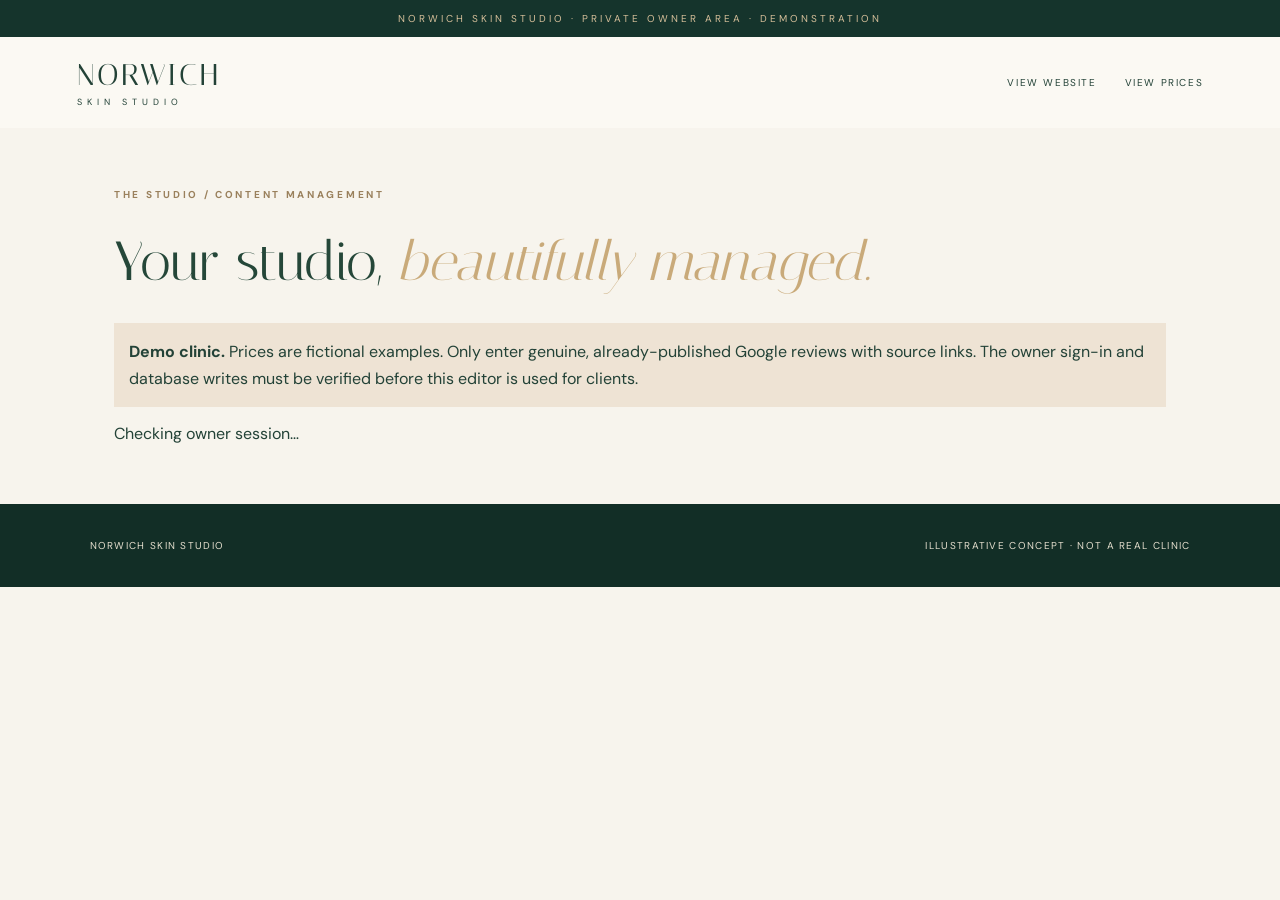
==== owner.html @ 9926fd3e "Build luxury owner dashboard for prices and linked reviews" ====
<!doctype html>
<html lang="en">
<head>
<meta charset="utf-8"><meta name="viewport" content="width=device-width,initial-scale=1">
<meta name="robots" content="noindex,nofollow">
<title>Studio Owner | Norwich Skin Studio</title>
<link href="https://fonts.googleapis.com/css2?family=DM+Sans:wght@400;500;600;700&family=Italiana&display=swap" rel="stylesheet">
<link rel="stylesheet" href="styles.css"><link rel="stylesheet" href="studio-extra.css">
</head>
<body class="owner-live">
<div class="topline">NORWICH SKIN STUDIO · PRIVATE OWNER AREA · DEMONSTRATION</div>
<header class="header"><a class="brand" href="index.html"><span class="brand-top">NORWICH</span><span class="brand-bottom">SKIN STUDIO</span></a><nav><a href="index.html">VIEW WEBSITE</a><a href="prices.html">VIEW PRICES</a></nav></header>
<main class="owner-shell">
<div class="overline">THE STUDIO / CONTENT MANAGEMENT</div><h1>Your studio, <em>beautifully managed.</em></h1>
<p class="owner-note"><strong>Demo clinic.</strong> Prices are fictional examples. Only enter genuine, already-published Google reviews with source links. The owner sign-in and database writes must be verified before this editor is used for clients.</p>
<div id="owner-live-message" class="owner-feedback" role="status" aria-live="polite">Checking owner session…</div>
<section id="owner-live-login" class="owner-panel" hidden>
<div class="overline">PRIVATE ACCESS</div><h2>Welcome back.</h2><p>Enter your six-digit owner PIN.</p>
<form id="owner-live-pin-form"><label for="owner-live-pin">Owner PIN</label><input id="owner-live-pin" type="password" inputmode="numeric" maxlength="6" minlength="6" pattern="[0-9]{6}" autocomplete="current-password" required placeholder="••••••" style="max-width:230px"><div class="owner-actions"><button type="submit">UNLOCK OWNER AREA</button></div></form>
</section>
<section id="owner-live-controls" hidden>
<div class="owner-actions owner-live-top-actions"><button type="button" id="owner-live-refresh" class="secondary">REFRESH DATA</button><button type="button" id="owner-live-logout" class="secondary">SIGN OUT</button></div>
<div class="owner-grid">
<section class="owner-panel"><div class="overline">01 / PRICING</div><h2>Treatment prices</h2><p>Update a treatment, add a new one, or remove an old listing.</p>
<form id="owner-live-price-form">
<input type="hidden" id="owner-live-price-id">
<label for="owner-live-category">Category</label><input id="owner-live-category" maxlength="80" required placeholder="Facials & Skin">
<label for="owner-live-name">Treatment name</label><input id="owner-live-name" maxlength="140" required>
<label for="owner-live-description">Description</label><textarea id="owner-live-description" rows="3" required></textarea>
<label for="owner-live-price">Price (£)</label><input id="owner-live-price" type="number" min="0" max="9999999" step=".01" required>
<div class="owner-actions"><button type="submit">SAVE TO WEBSITE</button><button type="reset" class="secondary">NEW TREATMENT</button></div>
</form><div id="owner-live-price-list" class="owner-list" aria-live="polite"></div></section>
<section class="owner-panel"><div class="overline">02 / WORDS FROM CLIENTS</div><h2>Google-linked reviews</h2><p>Copy an authentic review, including the original rating and direct Google link. Review entries can be published or removed.</p>
<form id="owner-live-review-form">
<input type="hidden" id="owner-live-review-id">
<label for="owner-live-reviewer">Reviewer's public name</label><input id="owner-live-reviewer" maxlength="100" required placeholder="As shown on Google">
<label for="owner-live-stars">Star rating</label><select id="owner-live-stars"><option value="5">★★★★★ — 5 stars</option><option value="4">★★★★☆ — 4 stars</option><option value="3">★★★☆☆ — 3 stars</option><option value="2">★★☆☆☆ — 2 stars</option><option value="1">★☆☆☆☆ — 1 star</option></select>
<label for="owner-live-review-text">Review text</label><textarea id="owner-live-review-text" rows="5" required maxlength="3000" placeholder="Copy the actual published text"></textarea>
<label for="owner-live-review-url">Direct Google review link</label><input id="owner-live-review-url" type="url" required placeholder="https://www.google.com/...">
<label class="owner-live-check"><input id="owner-live-published" type="checkbox" checked> Publish on website</label>
<div class="owner-actions"><button type="submit">SAVE LINKED REVIEW</button><button type="reset" class="secondary">NEW REVIEW</button></div>
</form><div id="owner-live-review-list" class="owner-list" aria-live="polite"></div></section>
</div>
</section>
</main>
<footer><a href="index.html">NORWICH SKIN STUDIO</a><span>ILLUSTRATIVE CONCEPT · NOT A REAL CLINIC</span></footer>
<script src="owner-live.js"></script>
</body></html>
---- styles.css ----
:root{--forest:#16372f;--cream:#f7f4ed;--gold:#c9aa7a;--ink:#234237}*{box-sizing:border-box}html{scroll-behavior:smooth}body{margin:0;background:var(--cream);color:var(--ink);font-family:'DM Sans',Arial,sans-serif}button{cursor:pointer;font:inherit}a{color:inherit;text-decoration:none}.topline{background:#15342c;color:#d6bf9a;text-align:center;font-size:10px;letter-spacing:3px;padding:12px}.header{height:91px;display:flex;justify-content:space-between;align-items:center;padding:0 6%;background:#fbf9f3;gap:22px}.brand{display:flex;flex-direction:column;gap:3px;white-space:nowrap}.brand-top{font:30px 'Italiana',Georgia,serif;letter-spacing:2px}.brand-bottom{font-size:9px;letter-spacing:5px}.header nav{display:flex;gap:28px;font-size:10px;letter-spacing:1.6px}.header nav a:hover,.underlined:hover{color:#b08c5b}.header-cta{background:transparent;border:1px solid #254b3d;padding:16px;font-size:10px;letter-spacing:1.4px}.header-cta span{margin-left:15px}.header-cta:hover{background:var(--forest);color:white}.menu{display:none;background:transparent;border:0;font-size:26px}.hero{height:690px;position:relative;color:#fff;display:flex;align-items:center;overflow:hidden}.hero-image{position:absolute;inset:0;background-image:url('https://images.unsplash.com/photo-1534528741775-53994a69daeb?auto=format&fit=crop&w=2000&q=90');background-position:70% 35%;background-size:cover;animation:zoom 18s ease-in-out infinite alternate}.hero-tint{position:absolute;inset:0;background:linear-gradient(90deg,rgba(13,43,34,.96),rgba(15,47,37,.79) 40%,rgba(10,30,22,.19) 100%)}.hero-content{position:relative;padding:0 9%;max-width:940px;z-index:1}.overline{font-weight:700;font-size:10px;letter-spacing:2.7px;color:#9a805c}.overline.light{color:#d6bb8e}.dash{display:inline-block;width:35px;height:1px;background:#d6bb8e;vertical-align:middle;margin-right:13px}h1,h2,h3{font-family:'Italiana',Georgia,serif;font-weight:400}h1{font-size:clamp(64px,7vw,110px);line-height:1.02;margin:33px 0}h1 em,h2 em{color:var(--gold);font-weight:400}h2{font-size:clamp(46px,5vw,76px);line-height:1.07;margin:26px 0}.hero-content p{max-width:510px;font-size:16px;line-height:2;color:#e0e5de}.hero-buttons{display:flex;align-items:center;gap:32px;margin-top:35px}.button{padding:20px 23px;font-size:10px;letter-spacing:1.5px;border:0;font-weight:700;transition:transform .2s,background .2s}.button:hover{transform:translateY(-3px)}.button span{font-size:16px;margin-left:23px}.gold{background:var(--gold);color:#18382d}.gold:hover{background:#e5c596}.text-link{font-size:10px;letter-spacing:1.5px;border-bottom:1px solid #bba785;padding-bottom:12px}.text-link span{margin-left:12px}.hero-bottom{position:absolute;bottom:30px;left:9%;right:9%;display:flex;justify-content:space-between;font-size:10px;letter-spacing:2px;color:#d6dccf}.ribbon{display:flex;align-items:center;justify-content:center;gap:50px;background:#e6e0d4;padding:25px;font-size:11px;letter-spacing:3px}.ribbon b{color:#ae936b;font-size:25px;font-weight:400}.section{padding:108px 8%}.about{display:grid;grid-template-columns:30% 70%}.section-kicker{font-size:10px;letter-spacing:1.8px;color:#958973;padding-top:24px}.about>div:last-child{max-width:720px}.about p{line-height:2;color:#65746a;font-size:15px;max-width:570px}.underlined{display:inline-block;font-size:10px;letter-spacing:1.5px;border-bottom:1px solid #8f8e7c;padding-bottom:12px;margin-top:20px}.underlined span{margin-left:25px}.treatments{background:#ece9e0}.section-heading{display:flex;justify-content:space-between;align-items:end;gap:35px}.section-heading p{max-width:260px;line-height:1.8;color:#727d72;font-size:14px}.cards{display:grid;grid-template-columns:repeat(3,1fr);gap:18px;margin-top:30px}.treatment-card{background:#fbfaf6}.card-photo{height:320px;background-size:cover;background-position:center;position:relative;transition:filter .2s}.treatment-card:hover .card-photo{filter:brightness(1.1)}.card-photo span{position:absolute;top:18px;left:18px;background:#173b31c9;padding:9px 11px;color:#fff;font-size:10px;letter-spacing:1.5px}.card-body{padding:24px;display:flex;justify-content:space-between;align-items:center}.card-body h3{font-size:31px;margin:0}.card-body p{font-size:12px;color:#778378}.circle{border:1px solid #c5b49a;width:44px;height:44px;border-radius:50%;background:transparent;font-size:22px;color:#a48e68}.smallprint{font-size:11px;color:#868c83;margin-top:25px}.feature{display:grid;grid-template-columns:48% 52%;min-height:520px;background:var(--forest)}.feature-image{background:url('https://images.unsplash.com/photo-1556228720-195a672e8a03?auto=format&fit=crop&w=1000&q=85') center/cover}.feature-copy{padding:75px 11%;display:flex;flex-direction:column;align-items:start;justify-content:center;color:#f2eee5}.feature-copy h2{color:#f2eee5}.feature-copy p{line-height:2;color:#c6d3c7;max-width:430px}.flower{font:44px Georgia,serif;color:var(--gold);margin-top:25px}.outline{border:1px solid var(--gold);background:transparent;color:var(--gold);margin-top:22px}.faq{display:grid;grid-template-columns:40% 60%;gap:55px}.faq>div:first-child p{color:#6e796f}.faq-list details{border-bottom:1px solid #cdcbbf;padding:24px 0}.faq-list summary{display:flex;justify-content:space-between;align-items:center;cursor:pointer;font-size:15px;list-style:none}.faq-list summary span{font-size:24px;color:#ab8d61}.faq-list details p{color:#737c72;line-height:1.8;font-size:14px;max-width:540px}.closing{text-align:center;padding:110px 20px;background:#e4dfd2}.closing p{color:#6d786c}.closing .button{margin-top:20px}.contact-caption{margin-top:48px;letter-spacing:2px;font-size:10px;color:#7d806f}footer{padding:35px 7%;background:#122e26;color:#e5dfce;display:flex;justify-content:space-between;align-items:center;font-size:10px;letter-spacing:1.3px}footer .brand-top{font-size:24px}dialog{border:0;max-width:520px;width:calc(100% - 30px);padding:50px;background:#f7f4ed;color:#243f33;box-shadow:0 20px 90px #0005}dialog::backdrop{background:#112a24bd}dialog h2{font-size:52px}dialog p{line-height:1.9;color:#6d786c}dialog .close{position:absolute;top:12px;right:18px;background:none;border:0;font-size:30px}@keyframes zoom{to{transform:scale(1.08)}}@media(max-width:900px){.header nav{display:none;position:absolute;top:115px;left:0;right:0;z-index:5;background:#fbf9f3;padding:25px;flex-direction:column}.header nav.show{display:flex}.header-cta{display:none}.menu{display:block}.hero{height:670px}.hero-content{padding:0 6%}.hero-bottom{left:6%;right:6%}.hero-bottom span:nth-child(2){display:none}.ribbon{gap:14px;flex-wrap:wrap;font-size:9px}.section{padding:75px 6%}.about,.faq{grid-template-columns:1fr;gap:25px}.section-heading{display:block}.cards{grid-template-columns:1fr}.card-photo{height:360px}.feature{grid-template-columns:1fr}.feature-image{height:400px}.feature-copy{padding:65px 8%}footer{flex-direction:column;align-items:start;gap:22px}}@media(max-width:520px){.hero{height:635px}.hero-content p{font-size:14px}.hero-buttons{flex-direction:column;align-items:start;gap:24px}.ribbon span{font-size:8px}.ribbon b{display:none}.card-photo{height:300px}}

/* Client reviews and owner demo */
.reviews-section{background:#f5f1e9;padding:95px 7%;}.reviews-layout{display:grid;grid-template-columns:1.35fr .65fr;gap:28px;margin-top:35px}.review-list{display:grid;gap:18px}.review-card{padding:30px;background:#fffdf8;border:1px solid #e2d8ca}.review-stars{font-size:20px;color:#af8e57;letter-spacing:4px}.review-quote{font-family:Georgia,serif;font-size:21px;line-height:1.5;color:#294439}.review-who{font-size:12px;letter-spacing:1px;margin-top:15px}.review-label,.tiny-note{font-size:11px;line-height:1.5;color:#857d72}.review-actions{padding:35px;background:#e9e4d9;align-self:start}.review-actions h3{font:32px Georgia,serif;color:#244133;margin:14px 0}.review-actions p{line-height:1.65;color:#647166;font-size:13px}.review-qr{width:130px;height:130px;display:block;margin:22px auto;background:white;padding:8px}.review-actions .button{width:100%;white-space:normal}.closing-actions{display:flex;gap:12px;justify-content:center;flex-wrap:wrap}.closing-actions .outline{border:1px solid #b7986f;color:#2b4237}.review-admin-access{background:#173b31;text-align:center;padding:14px}.review-admin-access button{border:0;background:transparent;color:#d9c49f;font-size:10px;letter-spacing:2px;cursor:pointer}.mini-dialog,.admin-dialog{max-width:560px;width:calc(100% - 32px);border:0;background:#f8f5ed;padding:44px;color:#294438;box-shadow:0 30px 100px #102b2388}.mini-dialog::backdrop,.admin-dialog::backdrop{background:#0f2c23a8}.mini-dialog h2,.admin-dialog h2{font:44px Georgia,serif}.mini-dialog h2 em,.admin-dialog h2 em{color:#af9066}.mini-dialog p,.admin-dialog p{line-height:1.7;color:#52665a}.demo-message{background:white;border-left:4px solid #2f8761;padding:16px;line-height:1.7}.admin-dialog form{display:grid;gap:11px}.admin-dialog label{font-weight:bold;font-size:12px}.admin-dialog input,.admin-dialog select,.admin-dialog textarea{background:white;border:1px solid #c9c9b9;border-radius:2px;padding:11px;font:14px Arial,sans-serif;width:100%;color:#253e33}.admin-dialog .button{margin-top:9px}.admin-entry-list{margin-top:25px;display:grid;gap:10px}.admin-entry{border:1px solid #d5d0c5;padding:14px;display:flex;justify-content:space-between;gap:10px;align-items:start}.admin-entry button,.admin-reset{background:none;color:#a64a43;border:0;text-decoration:underline;cursor:pointer}.form-error{color:#a53631;font-size:12px}.review-empty{color:#53665a;background:#fff;padding:24px}#review-editor[hidden]{display:none!important}@media(max-width:750px){.reviews-layout{grid-template-columns:1fr}.reviews-section{padding:58px 6%}.review-card{padding:20px}.mini-dialog,.admin-dialog{padding:32px 22px}.review-quote{font-size:19px}}


/* Premium editorial motion — development branch experiment */
@keyframes editorialEnter{from{opacity:0;transform:translate3d(0,24px,0)}to{opacity:1;transform:translate3d(0,0,0)}}
@keyframes editorialLine{from{transform:scaleX(0)}to{transform:scaleX(1)}}
@media (prefers-reduced-motion:no-preference){
  .hero-content .overline{animation:editorialEnter .85s ease-out .08s both}
  .hero-content h1{animation:editorialEnter 1.15s cubic-bezier(.2,.75,.25,1) .28s both}
  .hero-content p{animation:editorialEnter 1s ease-out .58s both}
  .hero-content .hero-buttons{animation:editorialEnter 1s ease-out .78s both}
  .hero-content h1:after{content:"";display:block;width:76px;height:1px;margin-top:22px;background:#d5b987;transform-origin:left;animation:editorialLine 1.2s ease-out 1.1s both}
  .motion-ready .reveal-on-scroll{opacity:0;transform:translate3d(0,25px,0);transition:opacity .85s ease,transform 1s cubic-bezier(.19,.7,.3,1)}
  .motion-ready .reveal-on-scroll.is-visible{opacity:1;transform:translate3d(0,0,0)}
  .treatment-card{transition:transform .5s cubic-bezier(.2,.7,.2,1),box-shadow .5s ease}
  .treatment-card:hover{transform:translateY(-5px)}
}
@media (prefers-reduced-motion:reduce){
  .hero-image,.hero-content *{animation:none!important}
  .motion-ready .reveal-on-scroll{opacity:1!important;transform:none!important;transition:none!important}
}


/* Subtle image parallax: images drift more slowly than page content. */
@media (prefers-reduced-motion: no-preference) and (min-width: 751px) {
  .card-photo, .feature-image {
    background-position: center calc(50% + var(--parallax-offset, 0px));
    background-size: cover;
    will-change: background-position;
  }
}
---- studio-extra.css ----
/* Additional page layouts */
.price-intro{background:#16372f;color:#f6f0e6;padding:100px 9% 75px}
.price-intro h1{margin:18px 0 25px}.price-intro>p{max-width:660px;line-height:1.9;color:#d2ded4}
.demo-notice{background:#eee3d4;color:#35443c;border-left:3px solid #b49361;padding:18px 24px;margin-top:30px;max-width:800px;font-size:13px;line-height:1.7}
.price-section{padding:75px 9% 100px;max-width:1200px;margin:auto}.price-group{margin:35px 0 55px}.price-group h2{font-size:45px;margin-bottom:18px}.price-table{border-top:1px solid #b8b3a5}
.price-item{display:flex;justify-content:space-between;gap:26px;border-bottom:1px solid #d2ccc0;padding:23px 10px}.price-item h3{font:23px Georgia,serif;margin:0}.price-item p{font-size:13px;color:#758076;margin:8px 0 0;line-height:1.6}.price-amount{font:23px Georgia,serif;color:#9d8058;white-space:nowrap}
.owner-shell{max-width:1100px;margin:60px auto;padding:0 24px}.owner-shell h1{font-size:55px;color:#254739}.owner-shell input,.owner-shell select,.owner-shell textarea{width:100%;padding:12px;border:1px solid #c5c3b8;background:white;font:inherit}.owner-shell label{display:block;font-size:12px;margin:15px 0 6px}.owner-shell button{padding:12px 18px}.owner-panel{background:#fffdf8;border:1px solid #e2d8ca;padding:25px;margin:20px 0}.owner-panel h2{font-size:38px}.owner-grid{display:grid;grid-template-columns:1fr 1fr;gap:30px}.owner-list{display:grid;gap:8px;margin-top:20px}.owner-entry{border-bottom:1px solid #ddd4c6;padding:12px 0;display:flex;gap:14px;justify-content:space-between;align-items:center}.owner-entry button{color:#9d453d;background:transparent;border:1px solid #d7a79c}.owner-note{background:#eee3d4;padding:15px;line-height:1.7}.owner-actions{display:flex;flex-wrap:wrap;gap:10px;margin-top:18px}.owner-actions button{background:#173b31;color:#fff;border:0}.owner-actions .secondary{background:#dfd7c8;color:#173b31}.review-carousel{overflow:hidden;position:relative}.review-track{display:flex;gap:18px;overflow-x:auto;scroll-snap-type:x mandatory;scrollbar-width:thin;padding:3px 0 12px}.review-track .review-card{flex:0 0 min(360px,90%);scroll-snap-align:start}.review-track a{display:inline-block;margin-top:10px;text-decoration:underline}.reviews-controls{display:flex;gap:10px;margin:14px 0}.reviews-controls button{border:1px solid #b7a584;background:none;padding:9px 16px;color:#244536}
@media(max-width:800px){.owner-grid{grid-template-columns:1fr}.price-intro{padding:75px 6%}.price-section{padding:50px 6%}.price-group h2{font-size:36px}}
/* Touch-friendly luxury review carousel: swipe naturally, pause while interacting. */
.review-track{touch-action:pan-x;overscroll-behavior-inline:contain;-webkit-overflow-scrolling:touch;scroll-padding-inline:8px;scroll-behavior:smooth}
.review-card-demo{background:linear-gradient(145deg,#fcfaf6,#f1e9dc);border:1px solid #cbbd9f;box-shadow:0 12px 30px rgba(22,49,40,.10)}
.review-card-demo .review-label{letter-spacing:.13em;font-size:10px;color:#856d4c}
.review-card-demo .review-stars{color:#a7844d}
.review-swipe-hint{font-size:11px;letter-spacing:.15em;color:#9c865f;text-align:right;margin:0 0 12px}
@media(prefers-reduced-motion:reduce){.review-track{scroll-behavior:auto}}

/* Keep the review swipe gallery full-width; move the QR invitation below it. */
.reviews-layout{grid-template-columns:minmax(0,1fr);gap:32px}
.reviews-layout .review-track{min-width:0;width:100%}
.reviews-layout .review-actions{width:min(100%,390px);justify-self:end;padding:24px 28px}
.reviews-layout .review-actions h3{font-size:26px}
.reviews-layout .review-qr{width:108px;height:108px;margin:15px auto}
@media(max-width:750px){
  .reviews-layout{gap:22px}
  .reviews-layout .review-actions{width:100%;justify-self:stretch;padding:22px}
}

/* Familiar WhatsApp colour for the demo enquiry action. */
#whatsapp-btn{background:#25d366;color:#073b24;border:1px solid #20b85b;font-weight:700}
#whatsapp-btn:hover,#whatsapp-btn:focus-visible{background:#1fbd59;color:#052e1b;box-shadow:0 0 0 3px rgba(37,211,102,.22)}

/* QR is now a separate panel after the carousel in the HTML, never a side column. */
.reviews-section > .review-actions{display:block;max-width:390px;width:100%;margin:34px 0 0 auto;padding:24px 28px}
.reviews-section > .review-actions .review-qr{width:108px;height:108px;margin:15px auto}
@media(max-width:750px){.reviews-section > .review-actions{max-width:none;margin-top:24px;padding:22px}}
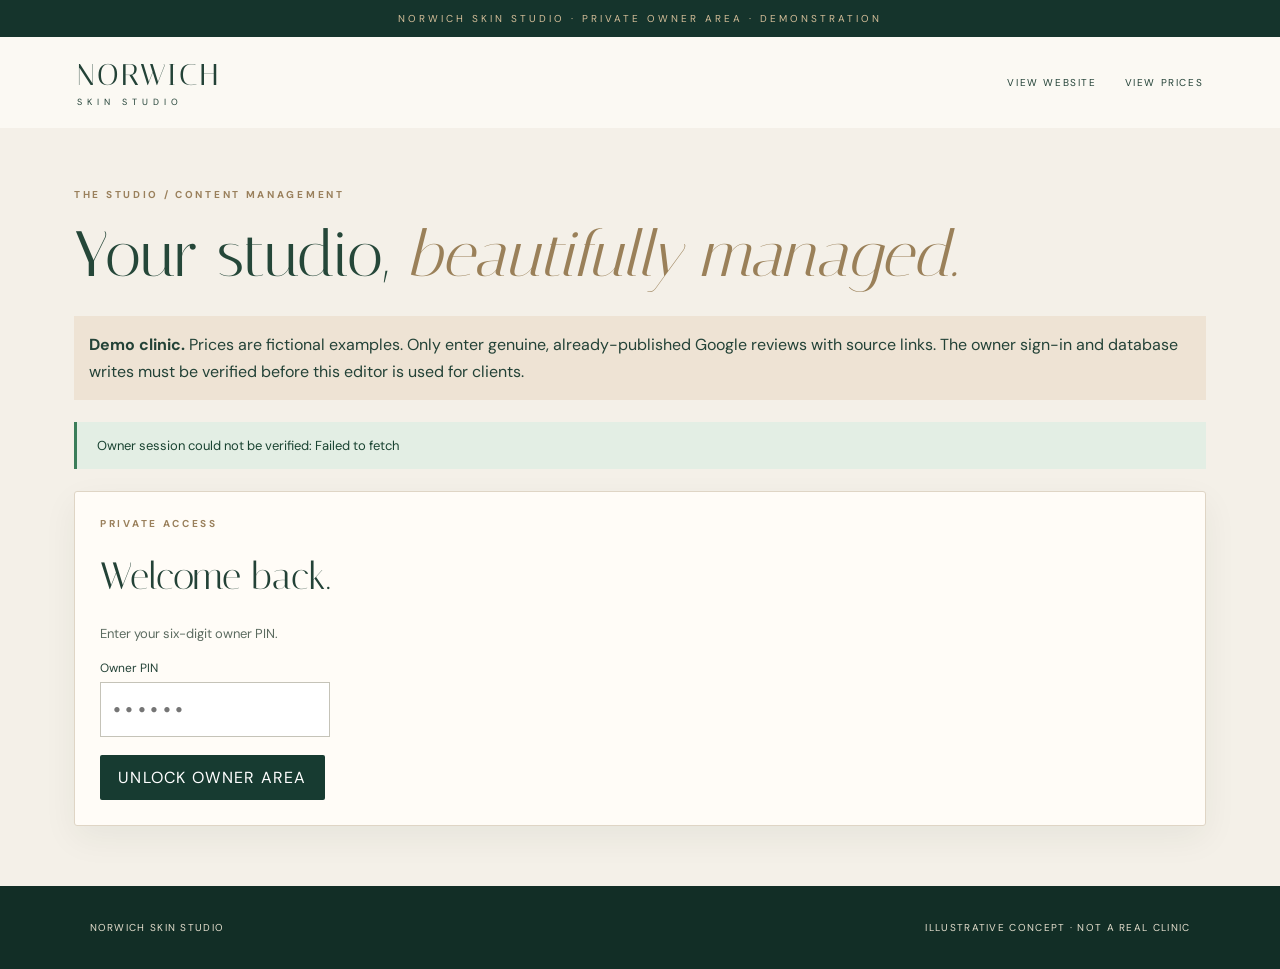
==== commit 64f945ec: "Match owner review form to current publish-on-save API" ====
--- a/owner.html
+++ b/owner.html
@@ -30,14 +30,14 @@
 <label for="owner-live-price">Price (£)</label><input id="owner-live-price" type="number" min="0" max="9999999" step=".01" required>
 <div class="owner-actions"><button type="submit">SAVE TO WEBSITE</button><button type="reset" class="secondary">NEW TREATMENT</button></div>
 </form><div id="owner-live-price-list" class="owner-list" aria-live="polite"></div></section>
-<section class="owner-panel"><div class="overline">02 / WORDS FROM CLIENTS</div><h2>Google-linked reviews</h2><p>Copy an authentic review, including the original rating and direct Google link. Review entries can be published or removed.</p>
+<section class="owner-panel"><div class="overline">02 / WORDS FROM CLIENTS</div><h2>Google-linked reviews</h2><p>Copy an authentic review, including the original rating and direct Google link. Reviews are published when saved and can be edited or removed.</p>
 <form id="owner-live-review-form">
 <input type="hidden" id="owner-live-review-id">
 <label for="owner-live-reviewer">Reviewer's public name</label><input id="owner-live-reviewer" maxlength="100" required placeholder="As shown on Google">
 <label for="owner-live-stars">Star rating</label><select id="owner-live-stars"><option value="5">★★★★★ — 5 stars</option><option value="4">★★★★☆ — 4 stars</option><option value="3">★★★☆☆ — 3 stars</option><option value="2">★★☆☆☆ — 2 stars</option><option value="1">★☆☆☆☆ — 1 star</option></select>
 <label for="owner-live-review-text">Review text</label><textarea id="owner-live-review-text" rows="5" required maxlength="3000" placeholder="Copy the actual published text"></textarea>
 <label for="owner-live-review-url">Direct Google review link</label><input id="owner-live-review-url" type="url" required placeholder="https://www.google.com/...">
-<label class="owner-live-check"><input id="owner-live-published" type="checkbox" checked> Publish on website</label>
+<p class="tiny-note">This version publishes a review immediately when saved. Only add genuine reviews already available on Google.</p>
 <div class="owner-actions"><button type="submit">SAVE LINKED REVIEW</button><button type="reset" class="secondary">NEW REVIEW</button></div>
 </form><div id="owner-live-review-list" class="owner-list" aria-live="polite"></div></section>
 </div>
--- a/studio-extra.css
+++ b/studio-extra.css
@@ -33,3 +33,24 @@
 .reviews-section > .review-actions{display:block;max-width:390px;width:100%;margin:34px 0 0 auto;padding:24px 28px}
 .reviews-section > .review-actions .review-qr{width:108px;height:108px;margin:15px auto}
 @media(max-width:750px){.reviews-section > .review-actions{max-width:none;margin-top:24px;padding:22px}}
+
+/* Premium database-connected owner dashboard, staged until PHP contract verified. */
+.owner-live{background:#f4f0e8}
+.owner-live .owner-shell{max-width:1180px}
+.owner-live .owner-shell>h1{font-family:Italiana,Georgia,serif;font-weight:400;font-size:clamp(42px,5vw,70px);line-height:1.12;margin:18px 0 25px}
+.owner-live .owner-shell>h1 em{color:#9a8059}
+.owner-live .owner-panel{background:#fffcf7;box-shadow:0 12px 35px rgba(21,48,38,.06);border-color:#dfd5c5;border-radius:3px}
+.owner-live .owner-panel h2{font-family:Italiana,Georgia,serif;font-weight:400;font-size:clamp(30px,3vw,44px)}
+.owner-live .owner-panel>p{color:#5c6b60;font-size:13px;line-height:1.7}
+.owner-live .owner-grid{align-items:start}
+.owner-live .owner-feedback{padding:15px 20px;background:#e3eee4;color:#194331;margin:22px 0;border-left:3px solid #3b7d59;font-size:13px}
+.owner-live .owner-feedback.is-error{background:#f7e6e1;color:#8a342c;border-color:#a64a43}
+.owner-live .owner-actions button{cursor:pointer;border-radius:2px;letter-spacing:.08em}
+.owner-live .owner-actions button:focus-visible,.owner-live input:focus-visible,.owner-live textarea:focus-visible,.owner-live select:focus-visible{outline:2px solid #b59664;outline-offset:2px}
+.owner-live .owner-live-top-actions{justify-content:flex-end}
+.owner-live .owner-live-check{display:flex;align-items:center;gap:12px;margin-top:18px}
+.owner-live .owner-live-check input{width:auto}
+.owner-live .owner-entry{flex-wrap:wrap}
+.owner-live .owner-entry span{flex:1 1 190px}
+.owner-live #owner-live-pin{font-size:22px;letter-spacing:.2em}
+@media(max-width:800px){.owner-live .owner-shell{margin:35px auto}.owner-live .owner-grid{grid-template-columns:1fr}}
